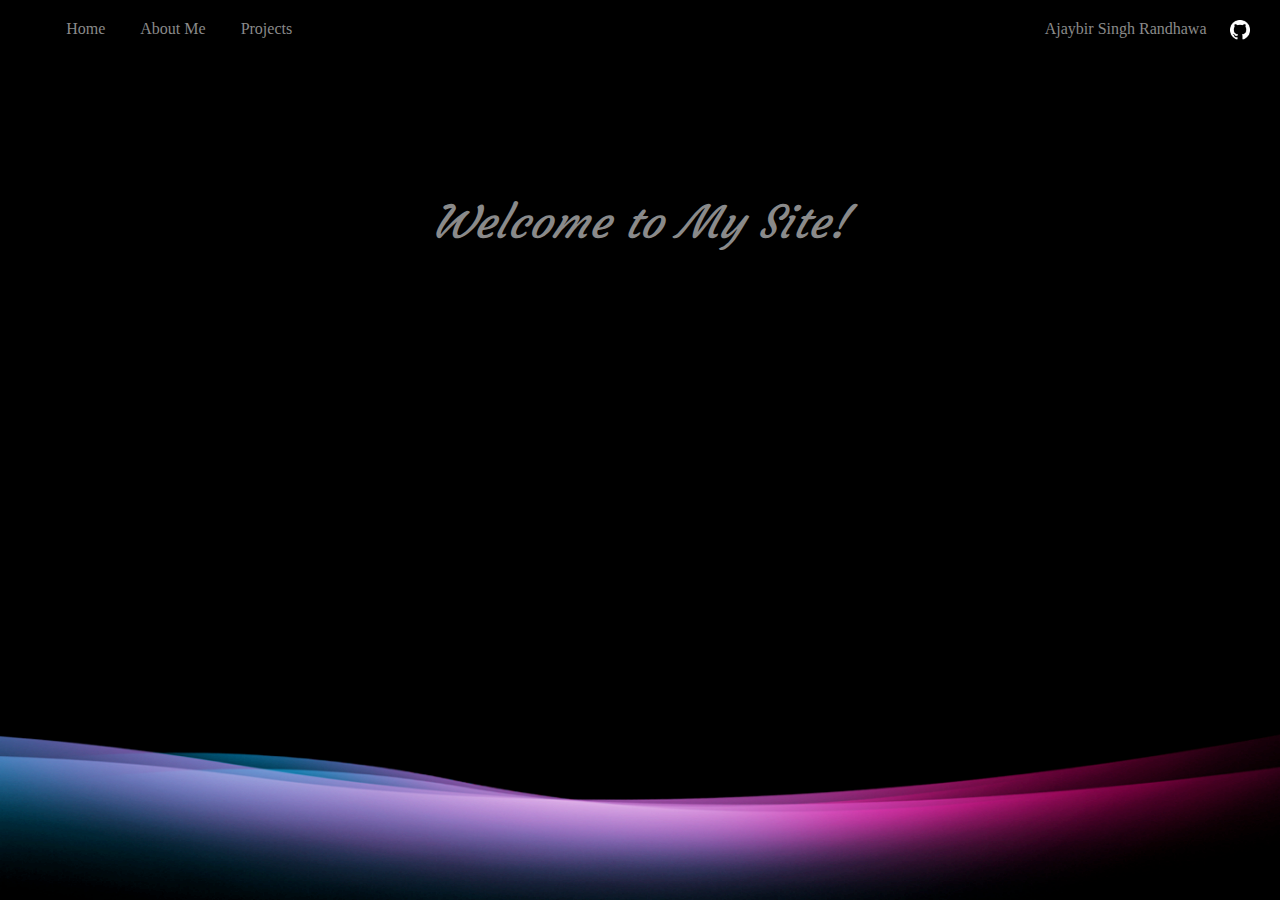
==== index.html @ d95284ae "Update index.html" ====
<!DOCTYPE html>
<html>
<head>
    <meta charset = "utf-8" />
    <title>Home</title>
    <link rel="stylesheet" href="styles.css">
    <link href="https://fonts.googleapis.com/css2?family=Courgette&display=swap" rel="stylesheet">
    <!-- CSS -->
    <link rel="stylesheet" href="https://cdn.jsdelivr.net/npm/bootstrap@4.5.3/dist/css/bootstrap.min.css" integrity="sha384-TX8t27EcRE3e/ihU7zmQxVncDAy5uIKz4rEkgIXeMed4M0jlfIDPvg6uqKI2xXr2" crossorigin="anonymous">
    <!-- jQuery and JS bundle w/ Popper.js -->
    <script src="https://code.jquery.com/jquery-3.5.1.slim.min.js" integrity="sha384-DfXdz2htPH0lsSSs5nCTpuj/zy4C+OGpamoFVy38MVBnE+IbbVYUew+OrCXaRkfj" crossorigin="anonymous"></script>
    <script src="https://code.jquery.com/jquery-3.3.1.min.js" ></script>
    <script src="https://cdn.jsdelivr.net/npm/bootstrap@4.5.3/dist/js/bootstrap.bundle.min.js" integrity="sha384-ho+j7jyWK8fNQe+A12Hb8AhRq26LrZ/JpcUGGOn+Y7RsweNrtN/tE3MoK7ZeZDyx" crossorigin="anonymous"></script>
</head>    
<body class="body">
    <div class="container">
        <div class="navbar-wrapper">
            <div class="left-column">
                <div class="nav-link-wrapper">
                    <a href="index.html">Home</a>
                </div>
                <div class="nav-link-wrapper">
                    <a href="about.html">About Me</a>
                </div>
                <div class="nav-link-wrapper">
                    <a href="projects.html">Projects</a>
                </div>
            </div>
            <div class="right-column">
                <div class="name">
                    <div>Ajaybir Singh Randhawa</div><pre>   </pre>
                    <a href="https://github.com/AjaybirRandhawa"><img src="images/logos/GitHub-Mark-Light-32px.png" height ="20x" width="20px"></a>
                </div>
            </div>
        </div>
    </div>
    <div class="Welcome"><p class="text"><i>Welcome to My Site!</i></p></div>
    <div class="wave wave1"></div>
    <div class="wave wave2"></div>
    <div class="wave"></div>
</body>
</html>
---- styles.css ----
.body{
    margin: 0px;
    padding: 0px;
    width:100%;
    height:100%;
    background-color: black;
}
.Welcome{
    margin:10% auto 0;
    color:#8a8a8a;
    font-size: 45px;
    text-align: center;
}
.text{
    font-family: 'Courgette', cursive;
}
.card-body{
    background-color: black;
    color: white;
}
.wave{
    position: absolute;
    bottom: 0;
    left: 0;
    width: 100%;
    height: 20%;
    background:url(./images/Purple-wave.png);
    background-size: 200% 20vh;
}
.wave.wave1{
    animation: animate 30s linear infinite;
    z-index: -1000;
    opacity: 1;
    animation-delay: 0s;
    bottom:0;
}
@keyframes animate{
    0%{
        background-position-x: 0%;
    }
    100%{
        background-position-x: 100%;
    }
}
.wave.wave2{
    animation: animate2 15s linear infinite;
    z-index: -1001;
    opacity: 0.8;
    animation-delay: -5s;
    bottom:0;
}
@keyframes animate2{
    0%{
        background-position-x: 0%;
    }
    100%{
        background-position-x: -100%;
    }
}
/* Nav styles*/
.navbar-wrapper {
    margin-top: 10px;
    width:100%;
    display:flex;
    justify-content: space-between;
    padding-top:10px;
    padding-bottom:5px;
}
.left-column{
    display:flex;
    padding-left: 4%;
}
.name{
    color:#8a8a8a;
    display: flex;
    margin-right:30px;
}
.nav-link-wrapper {
    margin-right: 20px;
    font-size: 1em;
    height: 25px;
    border-bottom: 1px solid transparent; 
    transition: border-bottom 0.5s;
    margin-left:15px;
}
.nav-link-wrapper a{
    color: #8a8a8a;
    text-decoration: none;
    transition: color 0.5s;
}
.nav-link-wrapper :hover {
    border-bottom: 1px solid palevioletred;
    color: palevioletred;  
    text-decoration: none;     
}

#who-am-I{
    background-color:whitesmoke;
    opacity:1;
    text-align: center;
    border-top-left-radius: 5px;
    border-top-right-radius: 5px;
    padding:15px;
}
#who-am-I-text{
    background-color:whitesmoke;
    opacity:0.7;
    border-bottom-left-radius: 5px;
    border-bottom-right-radius: 5px;
    padding:15px;
    text-align: justify;
    font-size: large;
}
.rounded-img{
    border-radius: 5px;
}
#Linkedin{
    margin-left: 25px;
}
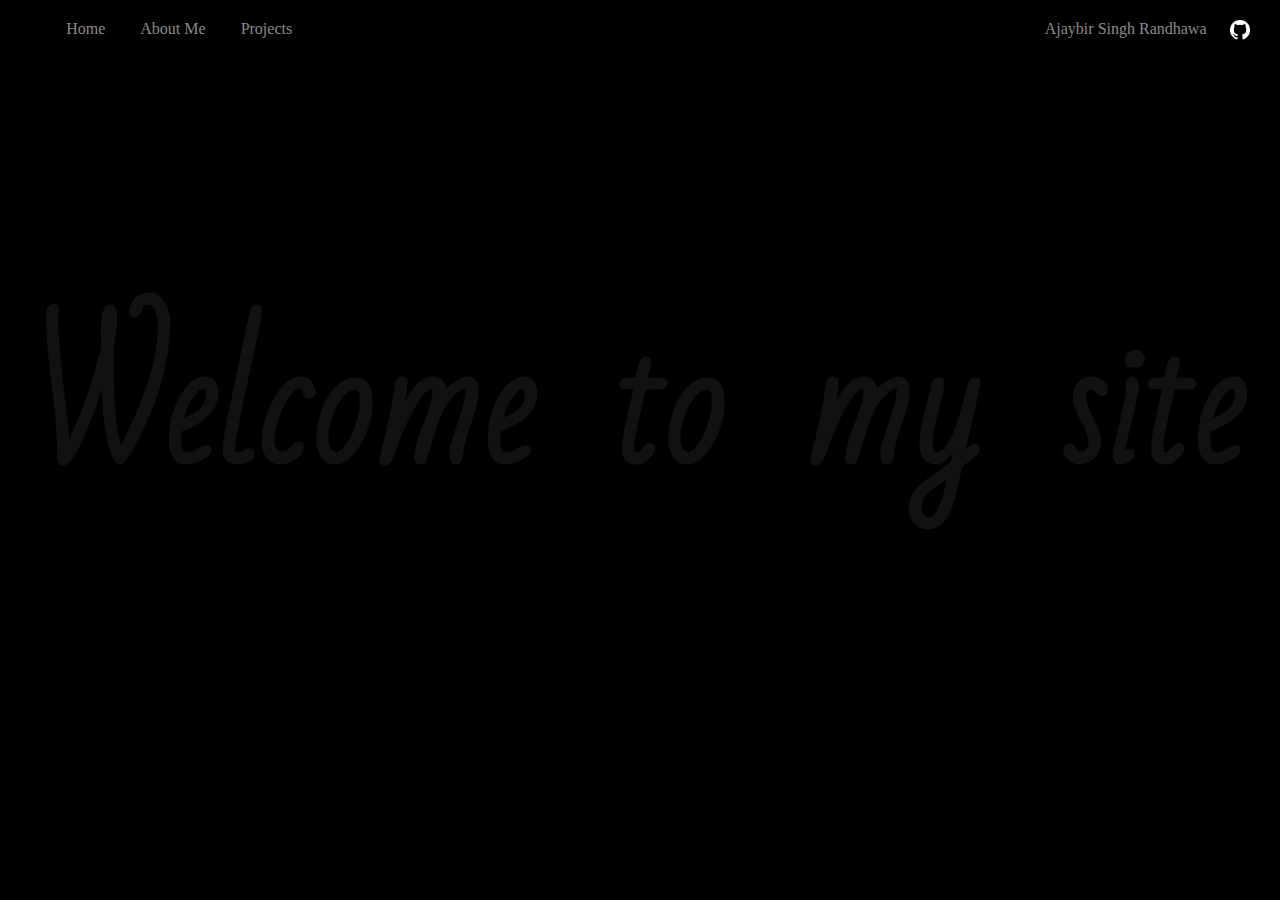
==== commit efd8ef85: "Update index.html" ====
--- a/index.html
+++ b/index.html
@@ -1,11 +1,13 @@
 <!DOCTYPE html>
 <html>
 <head>
-    <meta charset = "utf-8" />
+    <meta charset = "utf-8">
+    <meta name="viewport" content="width=device-width, initial-scale=1">
     <title>Home</title>
-    <link rel="stylesheet" href="styles.css">
     <link href="https://fonts.googleapis.com/css2?family=Courgette&display=swap" rel="stylesheet">
     <!-- CSS -->
+    <link rel="stylesheet" href="Styles/styles.css">
+    <link rel="stylesheet" href="Styles/indexstyles.css">
     <link rel="stylesheet" href="https://cdn.jsdelivr.net/npm/bootstrap@4.5.3/dist/css/bootstrap.min.css" integrity="sha384-TX8t27EcRE3e/ihU7zmQxVncDAy5uIKz4rEkgIXeMed4M0jlfIDPvg6uqKI2xXr2" crossorigin="anonymous">
     <!-- jQuery and JS bundle w/ Popper.js -->
     <script src="https://code.jquery.com/jquery-3.5.1.slim.min.js" integrity="sha384-DfXdz2htPH0lsSSs5nCTpuj/zy4C+OGpamoFVy38MVBnE+IbbVYUew+OrCXaRkfj" crossorigin="anonymous"></script>
@@ -34,7 +36,26 @@
             </div>
         </div>
     </div>
-    <div class="Welcome"><p class="text"><i>Welcome to My Site!</i></p></div>
+    <h1 class="Welcome" id="h1">
+        <span>W</span>
+        <span>e</span>
+        <span>l</span>
+        <span>c</span>
+        <span>o</span>
+        <span>m</span>
+        <span>e</span>
+        <pre> </pre>
+        <span>t</span>
+        <span>o</span>
+        <pre> </pre>
+        <span>m</span>
+        <span>y</span>
+        <pre> </pre>
+        <span>s</span>
+        <span>i</span>
+        <span>t</span>
+        <span>e</span>
+    </h1>
     <div class="wave wave1"></div>
     <div class="wave wave2"></div>
     <div class="wave"></div>
--- a/Styles/styles.css
+++ b/Styles/styles.css
@@ -0,0 +1,213 @@
+@import url('https://fonts.googleapis.com/css?family=Bad+Script');
+.body{
+    margin: 0px;
+    padding: 0px;
+    width:100%;
+    height:100%;
+    background-color: black;
+}
+.Welcome{
+    width:100%;
+    margin:0;
+    padding:0;
+    display:flex;
+    justify-content: center;
+    align-items:center;
+    font-family: 'Bad Script', cursive;
+    color:aquamarine;
+}
+
+.text{
+    font-family: 'Courgette', cursive;
+}
+.card-body{
+    background-color: black;
+    color: white;
+}
+.wave{
+    position: absolute;
+    bottom: 0;
+    left: 0;
+    width: 100%;
+    height: 20%;
+    background:url(./images/Purple-wave.png);
+    background-size: 200% 20vh;
+    z-index:-1;
+}
+.wave.wave1{
+    animation: animate-Wave1 30s linear infinite;
+    z-index: -2;
+    opacity: 1;
+    animation-delay: 0s;
+    bottom:0;
+}
+@keyframes animate-Wave1{
+    0%{
+        background-position-x: 0%;
+    }
+    100%{
+        background-position-x: 100%;
+    }
+}
+.wave.wave2{
+    animation: animate-Wave2 15s linear infinite;
+    z-index: -3;
+    opacity: 0.8;
+    animation-delay: -5s;
+    bottom:0;
+}
+@keyframes animate-Wave2{
+    0%{
+        background-position-x: 0%;
+    }
+    100%{
+        background-position-x: -100%;
+    }
+}
+/* Nav styles*/
+.navbar-wrapper {
+    margin-top: 10px;
+    width:100%;
+    display:flex;
+    justify-content: space-between;
+    padding-top:10px;
+    padding-bottom:5px;
+}
+.left-column{
+    display:flex;
+    padding-left: 4%;
+}
+.name{
+    color:#8a8a8a;
+    display: flex;
+    margin-right:30px;
+}
+.nav-link-wrapper {
+    margin-right: 20px;
+    font-size: 1em;
+    height: 25px;
+    border-bottom: 1px solid transparent; 
+    transition: border-bottom 0.5s;
+    margin-left:15px;
+}
+.nav-link-wrapper a{
+    color: #8a8a8a;
+    text-decoration: none;
+    transition: color 0.5s;
+}
+.nav-link-wrapper :hover {
+    border-bottom: 1px solid palevioletred;
+    color: palevioletred;  
+    text-decoration: none;     
+}
+/**About Me Page**/
+#who-am-I{
+    background-color:whitesmoke;
+    opacity:1;
+    text-align: center;
+    border-top-left-radius: 5px;
+    border-top-right-radius: 5px;
+    padding:15px;
+}
+#who-am-I-text{
+    background-color:whitesmoke;
+    opacity:0.7;
+    border-bottom-left-radius: 5px;
+    border-bottom-right-radius: 5px;
+    padding:15px;
+    text-align: justify;
+    font-size: large;
+}
+.rounded-img{
+    border-radius: 5px;
+}
+/**Buttons on About Me and Projects**/
+.Buttons{
+    position:relative;
+    display:inline-block;
+    padding:15px 30px;
+    color: palevioletred;
+    text-transform: uppercase;
+    letter-spacing: 4px;
+    text-decoration: none;
+    overflow: hidden;
+    font-size: 15px;
+    transition:0.2s;
+}
+.Buttons:hover{
+    color: palevioletred;
+    background:rgb(40, 99, 109);
+    box-shadow: 0 0 10px palevioletred, 0 0 40px palevioletred, 0 0 80px palevioletred;
+    transition-delay: 0.2s;
+}
+.Buttons span{
+    position:absolute;
+    display:block;
+}
+.Buttons span:nth-child(1){
+    top:0;
+    left:-100%;
+    width:100%;
+    height:2px;
+    background:linear-gradient(90deg, transparent, palevioletred);
+    animation: animate-Button1 1s linear infinite;
+}
+@keyframes animate-Button1{
+    0%{
+        left:-100%;
+    }
+    50%,100%{
+        left:100%;
+    }
+}
+.Buttons span:nth-child(2){
+    top:-100%;
+    right:0;
+    width:2px;
+    height:100%;
+    background:linear-gradient(180deg, transparent, palevioletred);
+    animation: animate-Button2 1s linear infinite;
+    animation-delay: 0.25s;
+}
+@keyframes animate-Button2{
+    0%{
+        top:-100%;
+    }
+    50%,100%{
+        top:100%;
+    }
+}
+.Buttons span:nth-child(3){
+    bottom:0;
+    right:-100%;
+    width:100%;
+    height:2px;
+    background:linear-gradient(270deg, transparent, palevioletred);
+    animation: animate-Button3 1s linear infinite;
+    animation-delay: 0.5s;
+}
+@keyframes animate-Button3{
+    0%{
+        right:-100%;
+    }
+    50%,100%{
+        right:100%;
+    }
+}
+.Buttons span:nth-child(4){
+    bottom:-100%;
+    left:0;
+    width:2px;
+    height:100%;
+    background:linear-gradient(360deg, transparent, palevioletred);
+    animation: animate-Button4 1s linear infinite;
+    animation-delay:0.75s;
+}
+@keyframes animate-Button4{
+    0%{
+        bottom:-100%;
+    }
+    50%,100%{
+        bottom:100%;
+    }
+}
--- a/Styles/indexstyles.css
+++ b/Styles/indexstyles.css
@@ -0,0 +1,74 @@
+#h1{
+    margin-top:15vh;
+    padding:0;
+    color:#111;
+    font-size: 10em;
+}
+#h1 span{
+    display:table-cell;
+    margin:0;
+    padding:0;
+    animation: animate-Intro 5s linear infinite;
+}
+#h1 span:nth-child(1){
+    animation-delay:0s;
+}
+#h1 span:nth-child(2){
+    animation-delay:0.25s;
+}
+#h1 span:nth-child(3){
+    animation-delay:0.5s;
+}
+#h1 span:nth-child(4){
+    animation-delay:0.75s;
+}
+ #h1 span:nth-child(5){
+    animation-delay:1s;
+}
+#h1 span:nth-child(6){
+    animation-delay:1.25s;
+}
+#h1 span:nth-child(7){
+    animation-delay:1.5s;
+}
+#h1 span:nth-child(9){
+    animation-delay:1.75s;
+}
+#h1 span:nth-child(10){
+    animation-delay:2s;
+}
+#h1 span:nth-child(12){
+    animation-delay:2.25s;
+}
+#h1 span:nth-child(13){
+    animation-delay:2.5s;
+}
+#h1 span:nth-child(14){
+    animation-delay:2.75s;
+}
+#h1 span:nth-child(15){
+    animation-delay:3s;
+}
+#h1 span:nth-child(16){
+    animation-delay:3.25s;
+}
+#h1 span:nth-child(17){
+    animation-delay:3.5s;
+}
+#h1 span:nth-child(18){
+    animation-delay:3.75s;
+}
+@keyframes animate-Intro{
+    0%{
+        color: rgb(158, 131, 200);
+        filter:blur(2px);
+        text-shadow: 0 0 10px palevioletred, 0 0 20px palevioletred, 0 0 40px palevioletred, 0 0 80px palevioletred, 0 0 120px palevioletred, 0 0 200px palevioletred, 0 0 300px palevioletred, 0 0 400px palevioletred;
+    }
+    5%, 95%{
+        color:#111;
+        filter:blur(0px);
+    }
+    100%{
+        text-shadow: none;
+    }
+}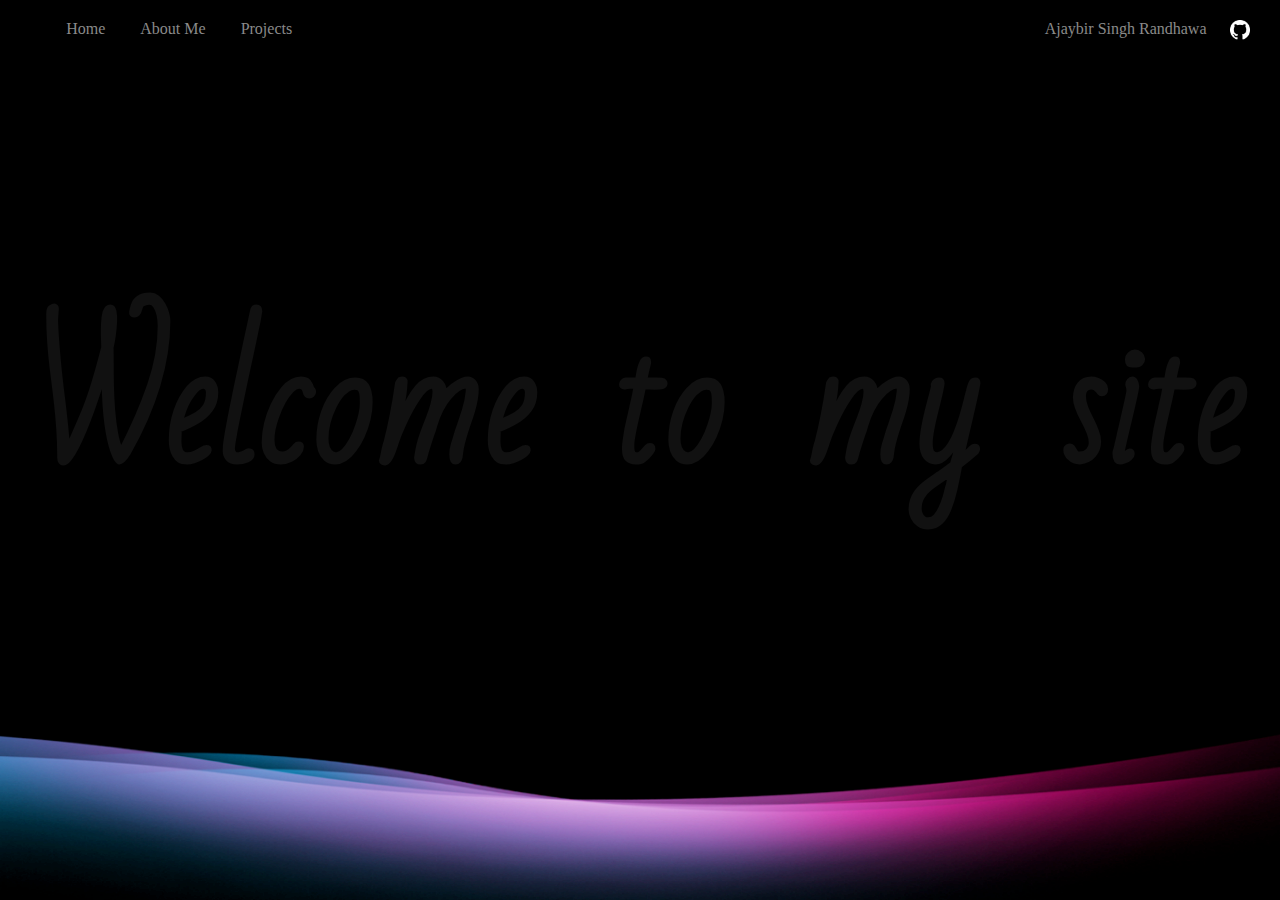
==== commit cacff4a6: "Update index.html" ====
--- a/index.html
+++ b/index.html
@@ -36,7 +36,7 @@
             </div>
         </div>
     </div>
-    <h1 class="Welcome" id="h1">
+    <h1 class="Welcome flex-container" id="h1">
         <span>W</span>
         <span>e</span>
         <span>l</span>
@@ -61,3 +61,9 @@
     <div class="wave"></div>
 </body>
 </html>
+<script>
+    var child = document.getElementById("h1").children;
+    for( i=0; i < child.length; i++){
+        child[i].style.animationDelay = i*0.25+"s";
+    } 
+</script>
--- a/Styles/styles.css
+++ b/Styles/styles.css
@@ -30,7 +30,7 @@
     left: 0;
     width: 100%;
     height: 20%;
-    background:url(./images/Purple-wave.png);
+    background:url(../images/Purple-wave.png);
     background-size: 200% 20vh;
     z-index:-1;
 }
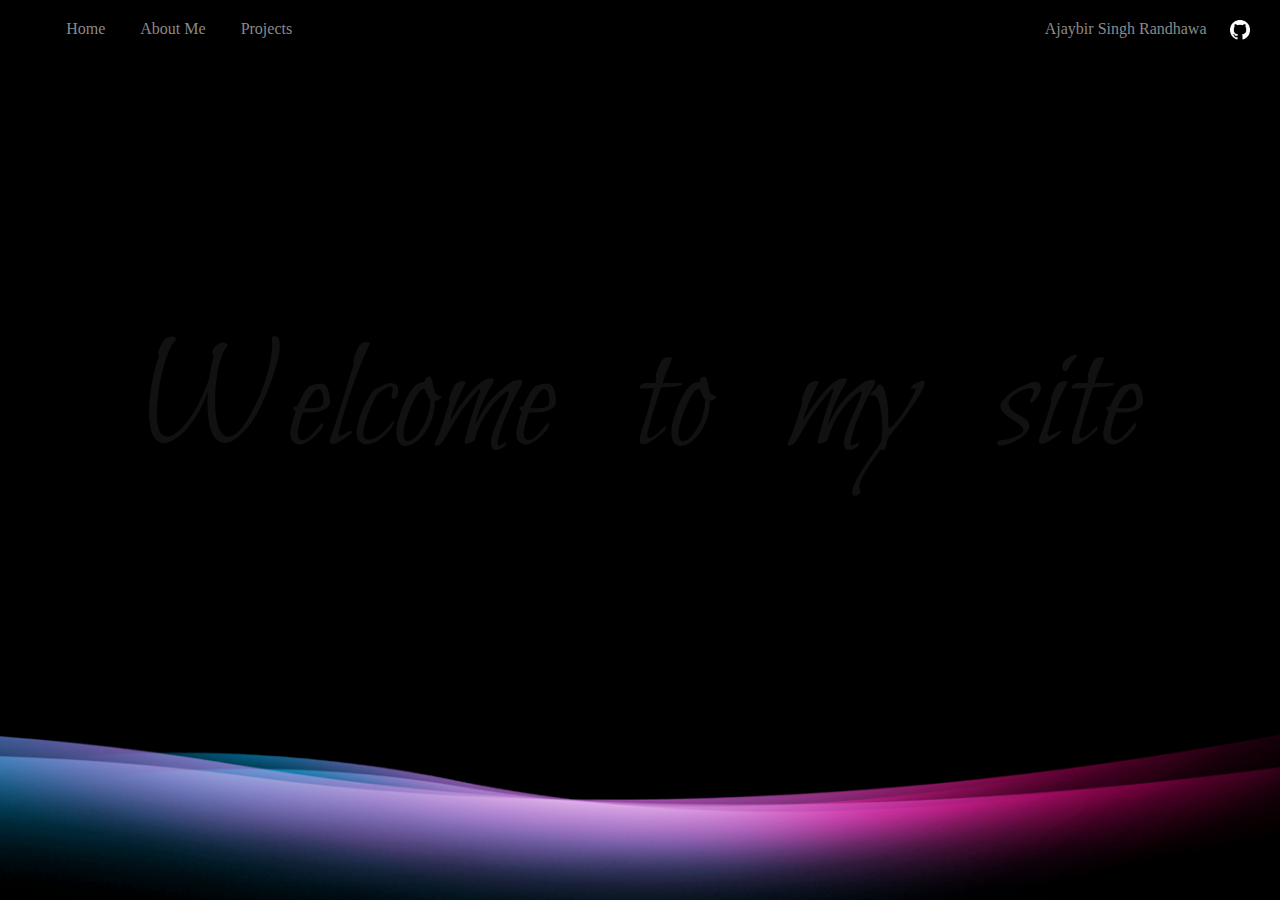
==== commit 8c2490e3: "Update index.html" ====
--- a/index.html
+++ b/index.html
@@ -36,7 +36,7 @@
             </div>
         </div>
     </div>
-    <h1 class="Welcome flex-container" id="h1">
+    <div class="Welcome flex-container" id="h1">
         <span>W</span>
         <span>e</span>
         <span>l</span>
@@ -55,7 +55,7 @@
         <span>i</span>
         <span>t</span>
         <span>e</span>
-    </h1>
+    </div>
     <div class="wave wave1"></div>
     <div class="wave wave2"></div>
     <div class="wave"></div>
--- a/Styles/styles.css
+++ b/Styles/styles.css
@@ -1,4 +1,4 @@
-@import url('https://fonts.googleapis.com/css?family=Bad+Script');
+@import url('https://fonts.googleapis.com/css2?family=Bilbo');
 .body{
     margin: 0px;
     padding: 0px;
@@ -13,8 +13,8 @@
     display:flex;
     justify-content: center;
     align-items:center;
-    font-family: 'Bad Script', cursive;
-    color:aquamarine;
+    font-family: 'Bilbo';
+    color:rgb(112, 174, 216);
 }
 
 .text{
@@ -26,7 +26,7 @@
 }
 .wave{
     position: absolute;
-    bottom: 0;
+    bottom: 0%;
     left: 0;
     width: 100%;
     height: 20%;
@@ -72,6 +72,7 @@
     justify-content: space-between;
     padding-top:10px;
     padding-bottom:5px;
+    font-family: 'sans-serif';
 }
 .left-column{
     display:flex;
@@ -126,7 +127,7 @@
     position:relative;
     display:inline-block;
     padding:15px 30px;
-    color: palevioletred;
+    color: rgb(93, 92, 160);
     text-transform: uppercase;
     letter-spacing: 4px;
     text-decoration: none;
@@ -137,7 +138,7 @@
 .Buttons:hover{
     color: palevioletred;
     background:rgb(40, 99, 109);
-    box-shadow: 0 0 10px palevioletred, 0 0 40px palevioletred, 0 0 80px palevioletred;
+    box-shadow: 0 0 10px rgb(112, 174, 216), 0 0 40px rgb(112, 174, 216), 0 0 80px rgb(112, 174, 216);
     transition-delay: 0.2s;
 }
 .Buttons span{
@@ -149,7 +150,7 @@
     left:-100%;
     width:100%;
     height:2px;
-    background:linear-gradient(90deg, transparent, palevioletred);
+    background:linear-gradient(90deg, transparent, rgb(112, 174, 216));
     animation: animate-Button1 1s linear infinite;
 }
 @keyframes animate-Button1{
@@ -165,7 +166,7 @@
     right:0;
     width:2px;
     height:100%;
-    background:linear-gradient(180deg, transparent, palevioletred);
+    background:linear-gradient(180deg, transparent, rgb(112, 174, 216));
     animation: animate-Button2 1s linear infinite;
     animation-delay: 0.25s;
 }
@@ -182,7 +183,7 @@
     right:-100%;
     width:100%;
     height:2px;
-    background:linear-gradient(270deg, transparent, palevioletred);
+    background:linear-gradient(270deg, transparent, rgb(112, 174, 216));
     animation: animate-Button3 1s linear infinite;
     animation-delay: 0.5s;
 }
@@ -199,7 +200,7 @@
     left:0;
     width:2px;
     height:100%;
-    background:linear-gradient(360deg, transparent, palevioletred);
+    background:linear-gradient(360deg, transparent, rgb(112, 174, 216));
     animation: animate-Button4 1s linear infinite;
     animation-delay:0.75s;
 }
--- a/Styles/indexstyles.css
+++ b/Styles/indexstyles.css
@@ -9,54 +9,6 @@
     margin:0;
     padding:0;
     animation: animate-Intro 5s linear infinite;
-}
-#h1 span:nth-child(1){
-    animation-delay:0s;
-}
-#h1 span:nth-child(2){
-    animation-delay:0.25s;
-}
-#h1 span:nth-child(3){
-    animation-delay:0.5s;
-}
-#h1 span:nth-child(4){
-    animation-delay:0.75s;
-}
- #h1 span:nth-child(5){
-    animation-delay:1s;
-}
-#h1 span:nth-child(6){
-    animation-delay:1.25s;
-}
-#h1 span:nth-child(7){
-    animation-delay:1.5s;
-}
-#h1 span:nth-child(9){
-    animation-delay:1.75s;
-}
-#h1 span:nth-child(10){
-    animation-delay:2s;
-}
-#h1 span:nth-child(12){
-    animation-delay:2.25s;
-}
-#h1 span:nth-child(13){
-    animation-delay:2.5s;
-}
-#h1 span:nth-child(14){
-    animation-delay:2.75s;
-}
-#h1 span:nth-child(15){
-    animation-delay:3s;
-}
-#h1 span:nth-child(16){
-    animation-delay:3.25s;
-}
-#h1 span:nth-child(17){
-    animation-delay:3.5s;
-}
-#h1 span:nth-child(18){
-    animation-delay:3.75s;
 }
 @keyframes animate-Intro{
     0%{
@@ -71,4 +23,4 @@
     100%{
         text-shadow: none;
     }
-}+}
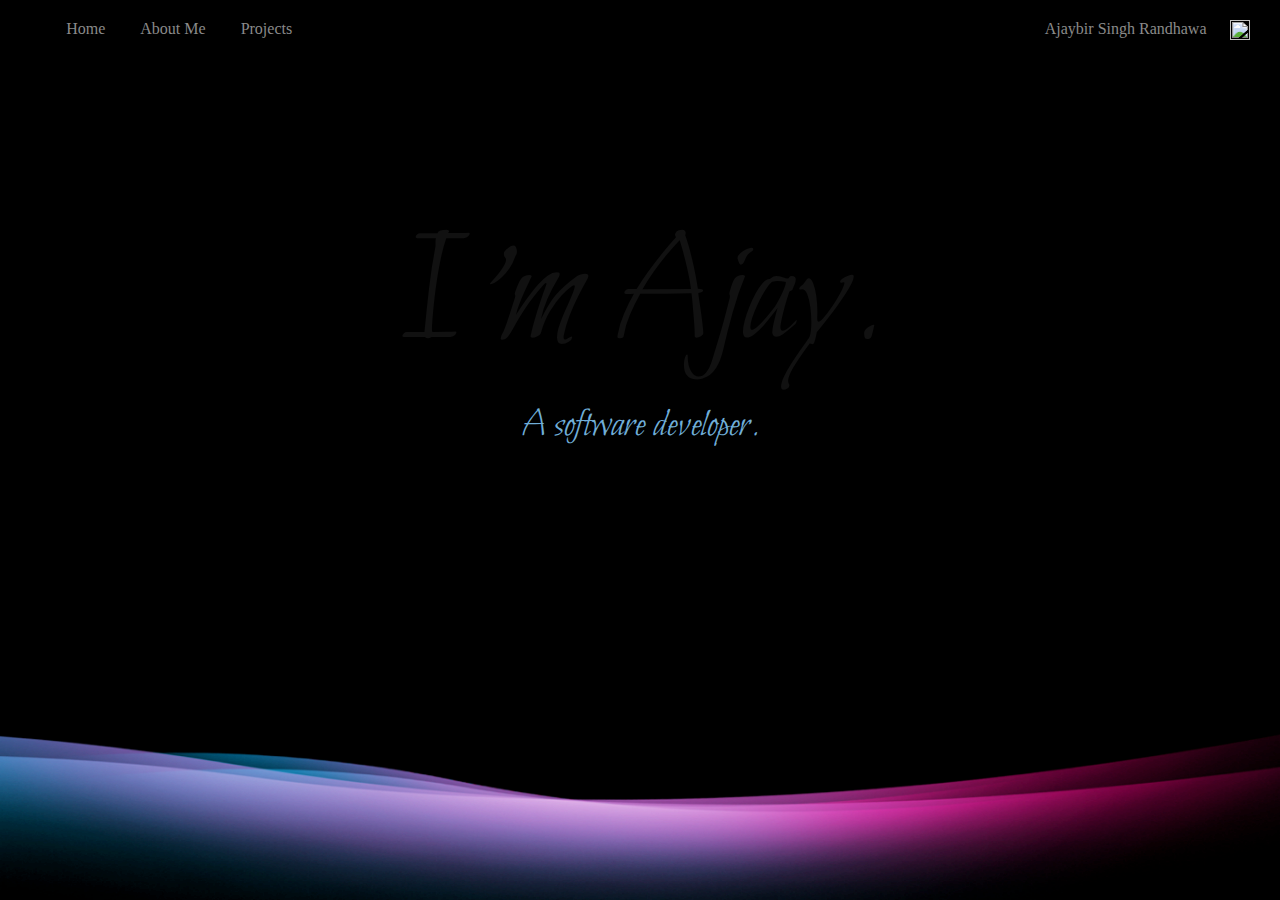
==== commit ccd59eaf: "Update index.html" ====
--- a/index.html
+++ b/index.html
@@ -1,14 +1,15 @@
 <!DOCTYPE html>
 <html>
 <head>
-    <meta charset = "utf-8">
+    <meta charset = "utf-8" />
     <meta name="viewport" content="width=device-width, initial-scale=1">
     <title>Home</title>
+    <link rel="icon" href="images/logos/favicon-32x32.png">
     <link href="https://fonts.googleapis.com/css2?family=Courgette&display=swap" rel="stylesheet">
     <!-- CSS -->
+    <link rel="stylesheet" href="https://cdn.jsdelivr.net/npm/bootstrap@4.5.3/dist/css/bootstrap.min.css" integrity="sha384-TX8t27EcRE3e/ihU7zmQxVncDAy5uIKz4rEkgIXeMed4M0jlfIDPvg6uqKI2xXr2" crossorigin="anonymous">
     <link rel="stylesheet" href="Styles/styles.css">
     <link rel="stylesheet" href="Styles/indexstyles.css">
-    <link rel="stylesheet" href="https://cdn.jsdelivr.net/npm/bootstrap@4.5.3/dist/css/bootstrap.min.css" integrity="sha384-TX8t27EcRE3e/ihU7zmQxVncDAy5uIKz4rEkgIXeMed4M0jlfIDPvg6uqKI2xXr2" crossorigin="anonymous">
     <!-- jQuery and JS bundle w/ Popper.js -->
     <script src="https://code.jquery.com/jquery-3.5.1.slim.min.js" integrity="sha384-DfXdz2htPH0lsSSs5nCTpuj/zy4C+OGpamoFVy38MVBnE+IbbVYUew+OrCXaRkfj" crossorigin="anonymous"></script>
     <script src="https://code.jquery.com/jquery-3.3.1.min.js" ></script>
@@ -31,39 +32,17 @@
             <div class="right-column">
                 <div class="name">
                     <div>Ajaybir Singh Randhawa</div><pre>   </pre>
-                    <a href="https://github.com/AjaybirRandhawa"><img src="images/logos/GitHub-Mark-Light-32px.png" height ="20x" width="20px"></a>
+                    <a href="https://github.com/AjaybirRandhawa"><img src="images/logos/GitHub-Mark-32px.png" height ="20x" width="20px"></a>
                 </div>
             </div>
         </div>
     </div>
-    <div class="Welcome flex-container" id="h1">
-        <span>W</span>
-        <span>e</span>
-        <span>l</span>
-        <span>c</span>
-        <span>o</span>
-        <span>m</span>
-        <span>e</span>
-        <pre> </pre>
-        <span>t</span>
-        <span>o</span>
-        <pre> </pre>
-        <span>m</span>
-        <span>y</span>
-        <pre> </pre>
-        <span>s</span>
-        <span>i</span>
-        <span>t</span>
-        <span>e</span>
+    <div class="Welcome" id="h1">
+        I'm Ajay.
     </div>
+    <div class="Welcome"style="font-size: 40px;"> A software developer.</div>
     <div class="wave wave1"></div>
     <div class="wave wave2"></div>
     <div class="wave"></div>
 </body>
 </html>
-<script>
-    var child = document.getElementById("h1").children;
-    for( i=0; i < child.length; i++){
-        child[i].style.animationDelay = i*0.25+"s";
-    } 
-</script>
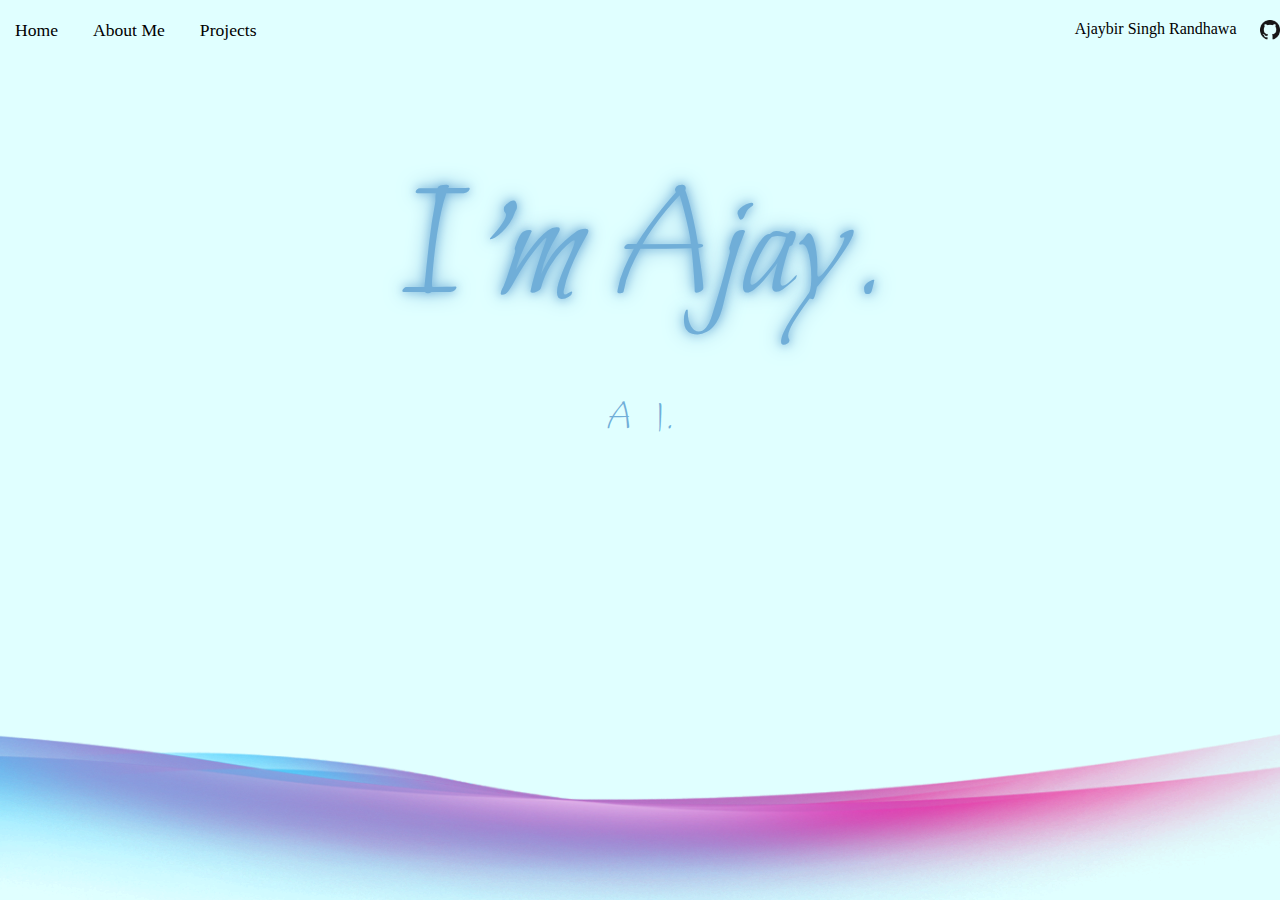
==== commit 58ada108: "Added Resume's and styled typing." ====
--- a/index.html
+++ b/index.html
@@ -40,9 +40,26 @@
     <div class="Welcome" id="h1">
         I'm Ajay.
     </div>
-    <div class="Welcome"style="font-size: 40px;"> A software developer.</div>
+    <div class="Welcome"style="font-size: 40px;"> 
+       A<pre> </pre><span class="animate">
+       </span>.</div>
     <div class="wave wave1"></div>
     <div class="wave wave2"></div>
     <div class="wave"></div>
+    <script src="Scripts/typed.js"></script>
+    <script>
+        var type = new Typed('.animate', {
+            strings: [
+                "Student",
+                "Student",
+                "Software Developer",
+                "Data Analyst",
+                "Cyber Security Enthusiast"
+            ],
+            typeSpeed: 50,
+            backSpeed: 75,
+            loop: true
+        });
+    </script>
 </body>
 </html>
--- a/Styles/styles.css
+++ b/Styles/styles.css
@@ -4,7 +4,7 @@
     padding: 0px;
     width:100%;
     height:100%;
-    background-color: black;
+    background-color: lightcyan;
 }
 .Welcome{
     width:100%;
@@ -76,36 +76,35 @@
 }
 .left-column{
     display:flex;
-    padding-left: 4%;
 }
 .name{
-    color:#8a8a8a;
+    color:black;
     display: flex;
-    margin-right:30px;
 }
 .nav-link-wrapper {
     margin-right: 20px;
-    font-size: 1em;
+    font-size: 1.1em;
     height: 25px;
     border-bottom: 1px solid transparent; 
     transition: border-bottom 0.5s;
     margin-left:15px;
 }
 .nav-link-wrapper a{
-    color: #8a8a8a;
+    color: black;
     text-decoration: none;
     transition: color 0.5s;
 }
 .nav-link-wrapper :hover {
-    border-bottom: 1px solid palevioletred;
-    color: palevioletred;  
+    border-bottom: 1px solid rgb(170, 52, 164);
+    color: rgb(170, 52, 164);  
     text-decoration: none;     
 }
 /**About Me Page**/
 #who-am-I{
-    background-color:whitesmoke;
+    background-color:rgba(169, 228, 228, 0.493);
     opacity:1;
     text-align: center;
+    font-family:'Courgette';
     border-top-left-radius: 5px;
     border-top-right-radius: 5px;
     padding:15px;
@@ -136,7 +135,7 @@
     transition:0.2s;
 }
 .Buttons:hover{
-    color: palevioletred;
+    color: rgb(127, 203, 247);
     background:rgb(40, 99, 109);
     box-shadow: 0 0 10px rgb(112, 174, 216), 0 0 40px rgb(112, 174, 216), 0 0 80px rgb(112, 174, 216);
     transition-delay: 0.2s;
--- a/Styles/indexstyles.css
+++ b/Styles/indexstyles.css
@@ -1,26 +1,8 @@
 #h1{
-    margin-top:15vh;
+    font-size: 10em;
+    margin:0;
+    margin-top: 7%;
     padding:0;
-    color:#111;
-    font-size: 10em;
-}
-#h1 span{
-    display:table-cell;
-    margin:0;
-    padding:0;
-    animation: animate-Intro 5s linear infinite;
-}
-@keyframes animate-Intro{
-    0%{
-        color: rgb(158, 131, 200);
-        filter:blur(2px);
-        text-shadow: 0 0 10px palevioletred, 0 0 20px palevioletred, 0 0 40px palevioletred, 0 0 80px palevioletred, 0 0 120px palevioletred, 0 0 200px palevioletred, 0 0 300px palevioletred, 0 0 400px palevioletred;
-    }
-    5%, 95%{
-        color:#111;
-        filter:blur(0px);
-    }
-    100%{
-        text-shadow: none;
-    }
-}
+    color:rgb(112, 174, 216);
+    text-shadow: 0 0 10px rgb(112, 174, 216), 0 0 20px rgb(112, 174, 216);
+}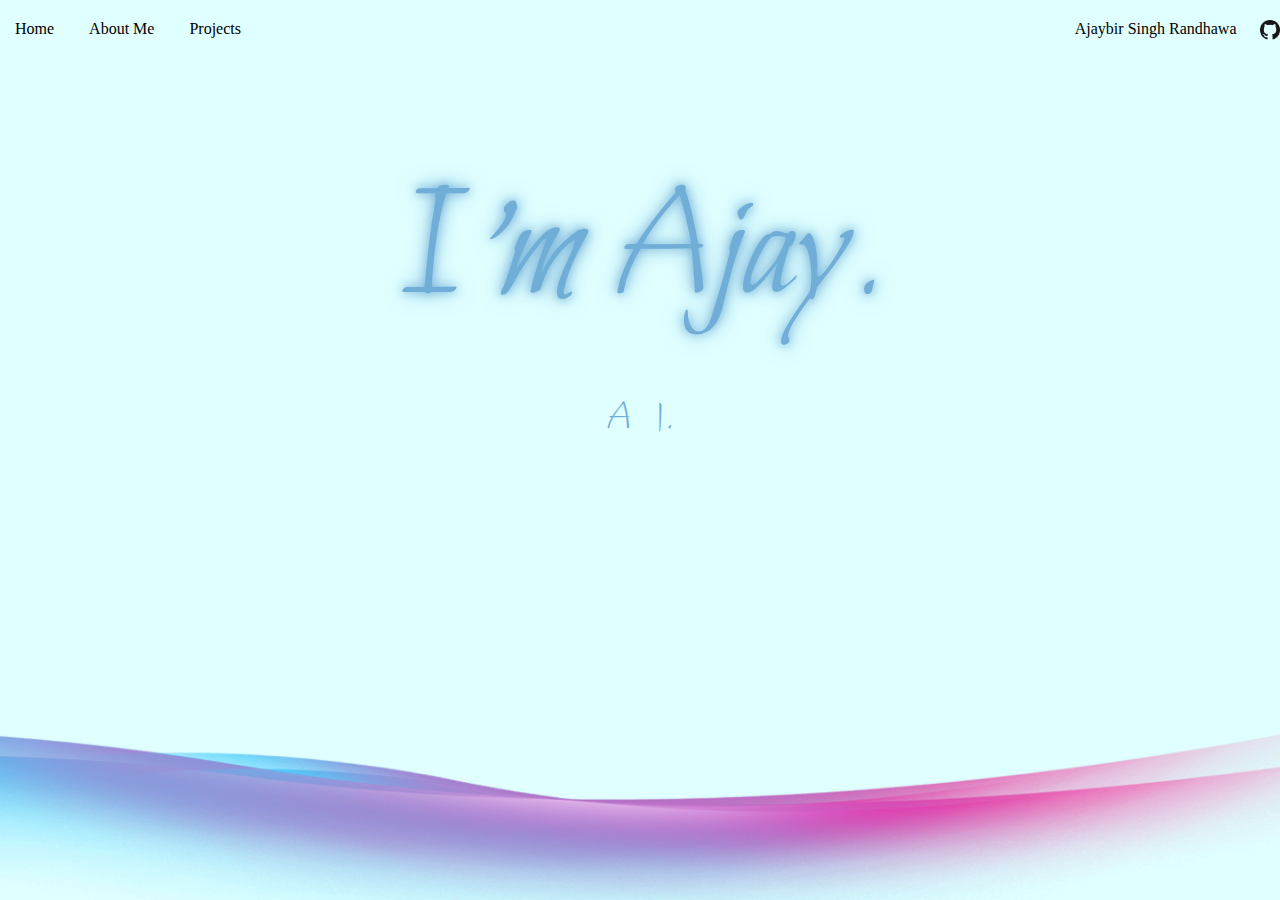
==== commit 29fc3620: "Update index.html" ====
--- a/index.html
+++ b/index.html
@@ -53,8 +53,8 @@
                 "Student",
                 "Student",
                 "Software Developer",
-                "Data Analyst",
-                "Cyber Security Enthusiast"
+                "Data Scientist",
+                "Machine Learning Enthusiast"
             ],
             typeSpeed: 50,
             backSpeed: 75,
--- a/Styles/styles.css
+++ b/Styles/styles.css
@@ -83,7 +83,7 @@
 }
 .nav-link-wrapper {
     margin-right: 20px;
-    font-size: 1.1em;
+    font-size: 1em;
     height: 25px;
     border-bottom: 1px solid transparent; 
     transition: border-bottom 0.5s;
